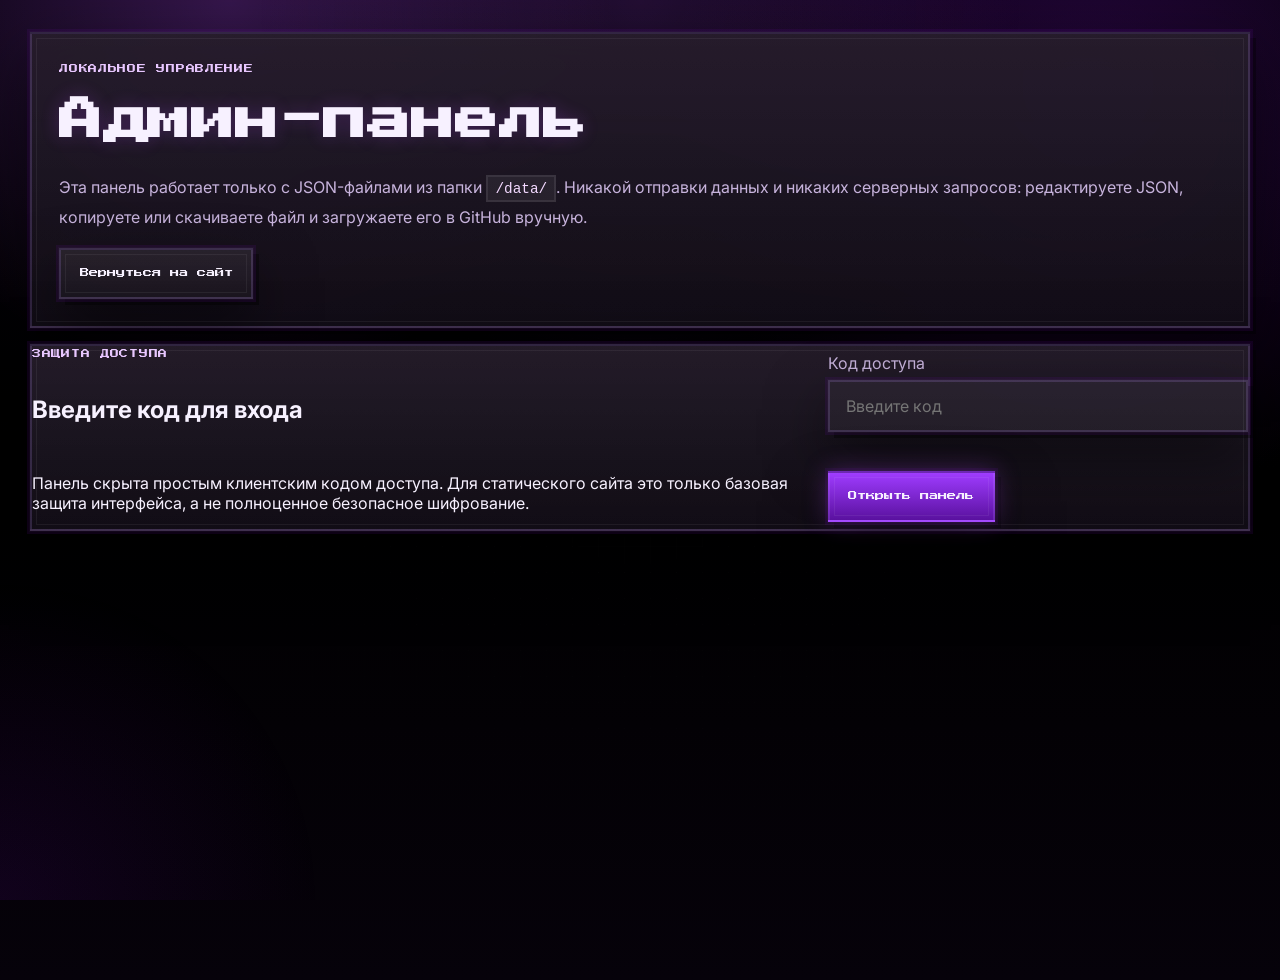
==== admin.html @ 132fc3dd "Add files via upload" ====
<!DOCTYPE html>
<html lang="ru">
<head>
  <meta charset="UTF-8">
  <meta name="viewport" content="width=device-width, initial-scale=1.0">
  <meta name="description" content="Офлайн-админка для редактирования JSON-файлов Minecraft сервера.">
  <title>Admin UI | Minecraft Server</title>
  <link rel="stylesheet" href="style.css">
</head>
<body data-page="admin">
  <div class="page-shell admin-shell">
    <main class="admin-main">
      <div class="container">
        <section class="admin-header glass-card reveal">
          <div>
            <p class="eyebrow">Локальное управление</p>
            <h1>Админ-панель</h1>
            <p>
              Эта панель работает только с JSON-файлами из папки <code>/data/</code>. Никакой отправки
              данных и никаких серверных запросов: редактируете JSON, копируете или скачиваете файл
              и загружаете его в GitHub вручную.
            </p>
          </div>
          <a class="button button-secondary" href="index.html">Вернуться на сайт</a>
        </section>

        <section class="glass-card admin-lock reveal" data-admin-lock>
          <div class="admin-lock-copy">
            <p class="eyebrow">Защита доступа</p>
            <h2>Введите код для входа</h2>
            <p>
              Панель скрыта простым клиентским кодом доступа. Для статического сайта это только базовая
              защита интерфейса, а не полноценное безопасное шифрование.
            </p>
          </div>
          <form class="admin-form admin-access-form" data-admin-access-form>
            <label>
              Код доступа
              <input type="password" name="accessCode" placeholder="Введите код" autocomplete="current-password" data-admin-access-input>
            </label>
            <div class="admin-actions">
              <button class="button button-primary" type="submit">Открыть панель</button>
            </div>
          </form>
        </section>

        <section class="admin-layout is-hidden" data-admin-workspace>
          <aside class="admin-sidebar glass-card reveal">
            <h2>JSON-файлы</h2>
            <nav class="admin-nav">
              <a href="#admin-news">Новости</a>
              <a href="#admin-banners">Баннеры</a>
              <a href="#admin-events">Ивенты</a>
              <a href="#admin-creators">Контент-мейкеры</a>
              <a href="#admin-mods">Моды</a>
              <a href="#admin-rules">Правила</a>
              <a href="#admin-constitution">Конституция</a>
            </nav>
            <div class="admin-note">
              <strong>Как работать:</strong>
              <p>Откройте нужный раздел, отредактируйте JSON, проверьте предпросмотр, затем нажмите <code>Скопировать JSON</code> или <code>Скачать JSON</code>.</p>
            </div>
          </aside>

          <div class="admin-content">
            <section class="glass-card admin-section reveal" id="admin-news" data-json-editor-section="news">
              <div class="admin-section-head">
                <div>
                  <p class="eyebrow">Файл</p>
                  <h2>news.json</h2>
                </div>
                <span class="meta-chip" data-json-status>Загрузка</span>
              </div>
              <div class="admin-grid">
                <div class="admin-editor-pane">
                  <textarea class="admin-json-textarea" rows="18" spellcheck="false" data-json-editor></textarea>
                  <div class="admin-actions">
                    <button class="button button-primary" type="button" data-copy-json>Скопировать JSON</button>
                    <button class="button button-secondary" type="button" data-download-json>Скачать JSON</button>
                    <button class="button button-secondary" type="button" data-reset-json>Сбросить</button>
                  </div>
                </div>
                <div class="admin-preview-grid" data-admin-preview></div>
              </div>
            </section>

            <section class="glass-card admin-section reveal" id="admin-banners" data-json-editor-section="banners">
              <div class="admin-section-head">
                <div>
                  <p class="eyebrow">Файл</p>
                  <h2>banners.json</h2>
                </div>
                <span class="meta-chip" data-json-status>Загрузка</span>
              </div>
              <div class="admin-grid">
                <div class="admin-editor-pane">
                  <textarea class="admin-json-textarea" rows="18" spellcheck="false" data-json-editor></textarea>
                  <div class="admin-actions">
                    <button class="button button-primary" type="button" data-copy-json>Скопировать JSON</button>
                    <button class="button button-secondary" type="button" data-download-json>Скачать JSON</button>
                    <button class="button button-secondary" type="button" data-reset-json>Сбросить</button>
                  </div>
                </div>
                <div class="admin-preview-grid" data-admin-preview></div>
              </div>
            </section>

            <section class="glass-card admin-section reveal" id="admin-events" data-json-editor-section="events">
              <div class="admin-section-head">
                <div>
                  <p class="eyebrow">Файл</p>
                  <h2>events.json</h2>
                </div>
                <span class="meta-chip" data-json-status>Загрузка</span>
              </div>
              <div class="admin-grid">
                <div class="admin-editor-pane">
                  <textarea class="admin-json-textarea" rows="18" spellcheck="false" data-json-editor></textarea>
                  <div class="admin-actions">
                    <button class="button button-primary" type="button" data-copy-json>Скопировать JSON</button>
                    <button class="button button-secondary" type="button" data-download-json>Скачать JSON</button>
                    <button class="button button-secondary" type="button" data-reset-json>Сбросить</button>
                  </div>
                </div>
                <div class="admin-preview-grid" data-admin-preview></div>
              </div>
            </section>

            <section class="glass-card admin-section reveal" id="admin-creators" data-json-editor-section="creators">
              <div class="admin-section-head">
                <div>
                  <p class="eyebrow">Файл</p>
                  <h2>creators.json</h2>
                </div>
                <span class="meta-chip" data-json-status>Загрузка</span>
              </div>
              <div class="admin-grid">
                <div class="admin-editor-pane">
                  <textarea class="admin-json-textarea" rows="18" spellcheck="false" data-json-editor></textarea>
                  <div class="admin-actions">
                    <button class="button button-primary" type="button" data-copy-json>Скопировать JSON</button>
                    <button class="button button-secondary" type="button" data-download-json>Скачать JSON</button>
                    <button class="button button-secondary" type="button" data-reset-json>Сбросить</button>
                  </div>
                </div>
                <div class="admin-preview-grid" data-admin-preview></div>
              </div>
            </section>

            <section class="glass-card admin-section reveal" id="admin-mods" data-json-editor-section="mods">
              <div class="admin-section-head">
                <div>
                  <p class="eyebrow">Файл</p>
                  <h2>mods.json</h2>
                </div>
                <span class="meta-chip" data-json-status>Загрузка</span>
              </div>
              <div class="admin-grid">
                <div class="admin-editor-pane">
                  <textarea class="admin-json-textarea" rows="18" spellcheck="false" data-json-editor></textarea>
                  <div class="admin-actions">
                    <button class="button button-primary" type="button" data-copy-json>Скопировать JSON</button>
                    <button class="button button-secondary" type="button" data-download-json>Скачать JSON</button>
                    <button class="button button-secondary" type="button" data-reset-json>Сбросить</button>
                  </div>
                </div>
                <div class="admin-preview-grid" data-admin-preview></div>
              </div>
            </section>

            <section class="glass-card admin-section reveal" id="admin-rules" data-json-editor-section="rules">
              <div class="admin-section-head">
                <div>
                  <p class="eyebrow">Файл</p>
                  <h2>rules.json</h2>
                </div>
                <span class="meta-chip" data-json-status>Загрузка</span>
              </div>
              <div class="admin-grid">
                <div class="admin-editor-pane">
                  <textarea class="admin-json-textarea" rows="18" spellcheck="false" data-json-editor></textarea>
                  <div class="admin-actions">
                    <button class="button button-primary" type="button" data-copy-json>Скопировать JSON</button>
                    <button class="button button-secondary" type="button" data-download-json>Скачать JSON</button>
                    <button class="button button-secondary" type="button" data-reset-json>Сбросить</button>
                  </div>
                </div>
                <div class="admin-preview-grid" data-admin-preview></div>
              </div>
            </section>

            <section class="glass-card admin-section reveal" id="admin-constitution" data-json-editor-section="constitution">
              <div class="admin-section-head">
                <div>
                  <p class="eyebrow">Файл</p>
                  <h2>constitution.json</h2>
                </div>
                <span class="meta-chip" data-json-status>Загрузка</span>
              </div>
              <div class="admin-grid">
                <div class="admin-editor-pane">
                  <textarea class="admin-json-textarea" rows="22" spellcheck="false" data-json-editor></textarea>
                  <div class="admin-actions">
                    <button class="button button-primary" type="button" data-copy-json>Скопировать JSON</button>
                    <button class="button button-secondary" type="button" data-download-json>Скачать JSON</button>
                    <button class="button button-secondary" type="button" data-reset-json>Сбросить</button>
                  </div>
                </div>
                <div class="admin-preview-grid" data-admin-preview></div>
              </div>
            </section>
          </div>
        </section>
      </div>
    </main>
  </div>

  <div class="toast" aria-live="polite" aria-atomic="true"></div>
  <script src="script.js"></script>
</body>
</html>
---- style.css ----
@import url("https://fonts.googleapis.com/css2?family=Inter:wght@400;500;600;700&family=Press+Start+2P&display=swap");

:root {
  --bg: #000000;
  --bg-soft: #09030d;
  --surface: rgba(16, 9, 22, 0.84);
  --surface-strong: rgba(24, 12, 34, 0.92);
  --text: #f7f1ff;
  --muted: #c7b3dc;
  --line: rgba(188, 143, 255, 0.18);
  --line-strong: rgba(214, 176, 255, 0.34);
  --accent: #6a0dad;
  --accent-bright: #b54cff;
  --accent-soft: rgba(106, 13, 173, 0.28);
  --accent-glow: rgba(181, 76, 255, 0.36);
  --success-glow: rgba(145, 86, 255, 0.28);
  --shadow-lg: 0 0 0 1px rgba(255, 255, 255, 0.02), 0 0 0 3px rgba(106, 13, 173, 0.12), 0 26px 60px rgba(0, 0, 0, 0.52);
  --shadow-pixel: 6px 6px 0 rgba(0, 0, 0, 0.35);
  --container: 1220px;
  --radius: 0;
  --transition: 220ms ease;
  --font-body: "Inter", "Segoe UI", sans-serif;
  --font-pixel: "Press Start 2P", monospace;
  color-scheme: dark;
}

*,
*::before,
*::after {
  box-sizing: border-box;
}

html {
  scroll-behavior: smooth;
}

body {
  margin: 0;
  min-width: 320px;
  font-family: var(--font-body);
  color: var(--text);
  background:
    radial-gradient(circle at 18% 0%, rgba(181, 76, 255, 0.26), transparent 24rem),
    radial-gradient(circle at 85% 10%, rgba(106, 13, 173, 0.28), transparent 26rem),
    linear-gradient(180deg, #08030d 0%, #000000 48%, #06020a 100%);
}

body::before,
body::after {
  content: "";
  position: fixed;
  inset: 0;
  pointer-events: none;
  z-index: -1;
}

body::before {
  background-image:
    linear-gradient(rgba(255, 255, 255, 0.035) 1px, transparent 1px),
    linear-gradient(90deg, rgba(255, 255, 255, 0.035) 1px, transparent 1px);
  background-size: 26px 26px;
  opacity: 0.28;
  mask-image: radial-gradient(circle at center, black, transparent 88%);
}

body::after {
  background:
    radial-gradient(circle at 50% 0%, rgba(181, 76, 255, 0.16), transparent 24rem),
    radial-gradient(circle at 0% 100%, rgba(106, 13, 173, 0.12), transparent 20rem);
}

img {
  display: block;
  max-width: 100%;
}

a {
  color: inherit;
  text-decoration: none;
}

code {
  padding: 0.22rem 0.45rem;
  border: 2px solid rgba(255, 255, 255, 0.08);
  background: rgba(255, 255, 255, 0.06);
  color: #f3d9ff;
  font-size: 0.9em;
  font-family: "Cascadia Code", "Consolas", monospace;
}

button,
input,
textarea {
  font: inherit;
}

button {
  cursor: pointer;
}

textarea {
  resize: vertical;
}

:focus-visible {
  outline: 2px solid var(--accent-bright);
  outline-offset: 3px;
}

.page-shell {
  position: relative;
  overflow: clip;
}

.container {
  width: min(calc(100% - 2rem), var(--container));
  margin: 0 auto;
}

.glass-card,
.button,
.copy-button,
.server-ip,
.site-nav a,
.nav-toggle,
.admin-form input,
.admin-form textarea,
.banner-more {
  position: relative;
  border-radius: var(--radius);
  border: 2px solid var(--line);
  box-shadow: var(--shadow-lg), var(--shadow-pixel);
}

.glass-card {
  background:
    linear-gradient(180deg, rgba(255, 255, 255, 0.08), rgba(255, 255, 255, 0.03)),
    linear-gradient(180deg, rgba(18, 9, 24, 0.92), rgba(10, 5, 15, 0.9));
  backdrop-filter: blur(16px);
  -webkit-backdrop-filter: blur(16px);
}

.glass-card::before,
.button::before,
.copy-button::before,
.nav-toggle::before,
.site-nav a::before,
.server-ip::before,
.admin-form input::before,
.admin-form textarea::before,
.banner-more::before {
  content: "";
  position: absolute;
  inset: 4px;
  border: 1px solid rgba(255, 255, 255, 0.06);
  pointer-events: none;
}

.site-header {
  position: sticky;
  top: 0;
  z-index: 20;
  padding: 1rem 0 0;
}

.nav-shell {
  display: flex;
  align-items: center;
  gap: 1rem;
  padding: 1rem 1.1rem;
}

.brand {
  display: inline-flex;
  align-items: center;
  gap: 0.9rem;
  min-width: 0;
}

.brand-mark {
  width: 3rem;
  aspect-ratio: 1;
  background:
    linear-gradient(135deg, rgba(255, 255, 255, 0.22), transparent),
    linear-gradient(135deg, #cb7cff, #5f12a7 72%);
  border: 2px solid rgba(255, 255, 255, 0.1);
  box-shadow: 0 0 24px rgba(181, 76, 255, 0.3);
}

.brand-text {
  display: grid;
  gap: 0.28rem;
}

.brand-text strong,
.eyebrow,
.site-nav a,
.button,
.copy-button,
.meta-chip,
.empty-badge,
.banner-more,
.footer-links a,
.text-link,
.admin-nav a,
.article-label {
  font-family: var(--font-pixel);
}

.brand-text strong {
  font-size: 0.8rem;
  line-height: 1.45;
}

.brand-text span {
  color: var(--muted);
  font-size: 0.78rem;
}

.nav-actions {
  display: flex;
  align-items: center;
  gap: 0.75rem;
  margin-left: auto;
}

.site-nav {
  display: flex;
  align-items: center;
  gap: 0.45rem;
  flex-wrap: wrap;
}

.site-nav a {
  padding: 0.85rem 0.95rem;
  color: var(--muted);
  background: rgba(255, 255, 255, 0.03);
  font-size: 0.58rem;
  line-height: 1.6;
  transition: color var(--transition), transform var(--transition), box-shadow var(--transition), border-color var(--transition);
}

.site-nav a:hover,
.site-nav a:focus-visible,
.site-nav a.active {
  color: var(--text);
  border-color: var(--line-strong);
  box-shadow: var(--shadow-lg), 0 0 18px var(--accent-glow), var(--shadow-pixel);
  transform: translateY(-2px);
}

.nav-toggle {
  display: none;
  width: 3.25rem;
  height: 3.25rem;
  padding: 0;
  background: rgba(255, 255, 255, 0.04);
}

.nav-toggle span {
  display: block;
  width: 1.35rem;
  height: 2px;
  margin: 0.26rem auto;
  background: var(--text);
  box-shadow: 0 0 10px rgba(255, 255, 255, 0.18);
  transition: transform var(--transition), opacity var(--transition);
}

.nav-toggle[aria-expanded="true"] span:nth-child(1) {
  transform: translateY(6px) rotate(45deg);
}

.nav-toggle[aria-expanded="true"] span:nth-child(2) {
  opacity: 0;
}

.nav-toggle[aria-expanded="true"] span:nth-child(3) {
  transform: translateY(-6px) rotate(-45deg);
}

.hero-section,
.page-hero {
  padding: 5.6rem 0 2.5rem;
}

.hero-grid {
  display: grid;
  grid-template-columns: minmax(0, 1.3fr) minmax(300px, 0.8fr);
  gap: 1.5rem;
}

.hero-copy,
.page-hero-card,
.footer-shell,
.admin-header,
.admin-section,
.support-panel,
.document-sidebar,
.document-article,
.feature-card,
.banner-card,
.news-card,
.event-card,
.creator-card,
.rule-group,
.empty-card,
.admin-sidebar,
.server-card,
.info-card,
.support-card,
.mod-card {
  padding: 1.7rem;
}

.hero-side {
  display: grid;
  gap: 1rem;
}

.hero-copy h1,
.page-hero-card h1,
.admin-header h1 {
  margin: 0.7rem 0 1.2rem;
  font-family: var(--font-pixel);
  font-size: clamp(1.55rem, 3.4vw, 3.1rem);
  line-height: 1.5;
  text-shadow: 0 0 18px rgba(181, 76, 255, 0.22);
}

.section-heading h2,
.rule-group h2,
.admin-section-head h2,
.admin-sidebar h2,
.document-article h2,
.support-heading h2 {
  margin: 0.7rem 0 1rem;
  font-family: var(--font-pixel);
  font-size: clamp(1.05rem, 2vw, 1.55rem);
  line-height: 1.7;
}

.feature-card h3,
.banner-copy h3,
.news-content h3,
.event-card h3,
.creator-content h3,
.empty-card h3,
.support-card h3,
.mod-content h3,
.article-section h3 {
  margin: 0 0 0.9rem;
  font-family: var(--font-pixel);
  font-size: 0.8rem;
  line-height: 1.7;
}

.eyebrow,
.article-label {
  margin: 0;
  color: #e8c7ff;
  font-size: 0.56rem;
  line-height: 1.8;
  letter-spacing: 0.08em;
  text-transform: uppercase;
}

.hero-text,
.page-hero-card p:last-child,
.section-heading p:last-child,
.feature-card p,
.empty-card p,
.news-content p,
.event-card p,
.creator-content p,
.rule-list,
.admin-note p,
.admin-header p:last-child,
.banner-copy p,
.support-card p,
.document-note,
.article-section p,
.mod-content p,
.helper-text,
.footer-shell p,
.info-card p,
.server-card p:last-child {
  color: var(--muted);
  line-height: 1.8;
}

.hero-actions,
.admin-actions {
  display: flex;
  flex-wrap: wrap;
  gap: 0.8rem;
  margin-top: 1.5rem;
}

.button,
.copy-button {
  display: inline-flex;
  align-items: center;
  justify-content: center;
  min-height: 3.2rem;
  padding: 0.8rem 1.15rem;
  background: linear-gradient(180deg, rgba(255, 255, 255, 0.08), rgba(255, 255, 255, 0.03));
  color: var(--text);
  font-size: 0.58rem;
  line-height: 1.6;
  transition: transform var(--transition), box-shadow var(--transition), border-color var(--transition), background-color var(--transition);
}

.button:hover,
.button:focus-visible,
.copy-button:hover,
.copy-button:focus-visible,
.text-link:hover,
.text-link:focus-visible {
  transform: translateY(-2px);
}

.button-primary {
  background: linear-gradient(180deg, #9f3cff 0%, #5a119f 100%);
  box-shadow: var(--shadow-lg), 0 0 24px rgba(181, 76, 255, 0.34), var(--shadow-pixel);
}

.button-secondary,
.copy-button {
  background: linear-gradient(180deg, rgba(255, 255, 255, 0.07), rgba(255, 255, 255, 0.03));
}

.support-link {
  border-color: rgba(228, 187, 255, 0.44);
  background: linear-gradient(180deg, rgba(208, 104, 255, 0.28), rgba(106, 13, 173, 0.62));
  box-shadow: var(--shadow-lg), 0 0 26px rgba(181, 76, 255, 0.5), 0 0 40px rgba(106, 13, 173, 0.32), var(--shadow-pixel);
}

.support-link-nav {
  white-space: nowrap;
}

.server-card,
.info-card {
  min-height: 100%;
}

.server-ip-row {
  display: flex;
  flex-wrap: wrap;
  align-items: stretch;
  gap: 0.8rem;
  margin: 1rem 0 0.8rem;
}

.server-ip {
  display: inline-flex;
  align-items: center;
  min-height: 3.2rem;
  padding: 0.85rem 1rem;
  background: rgba(7, 4, 11, 0.9);
  font-family: "Cascadia Code", "Consolas", monospace;
  overflow-wrap: anywhere;
}

.section {
  position: relative;
  padding: 4.3rem 0;
}

.section + .section::before {
  content: "";
  position: absolute;
  top: 0;
  left: 50%;
  width: min(100%, 1040px);
  height: 2px;
  transform: translateX(-50%);
  background: linear-gradient(90deg, transparent, rgba(181, 76, 255, 0.34), transparent);
}

.section-heading {
  max-width: 58rem;
  margin-bottom: 1.8rem;
}

.feature-grid,
.content-grid,
.rules-grid,
.support-grid,
.mods-grid {
  display: grid;
  gap: 1rem;
}

.feature-grid,
.support-grid {
  grid-template-columns: repeat(3, minmax(0, 1fr));
}

.content-grid,
.mods-grid {
  grid-template-columns: repeat(3, minmax(0, 1fr));
}

.rules-grid {
  grid-template-columns: repeat(2, minmax(0, 1fr));
}

.feature-card,
.event-card,
.empty-card,
.support-card {
  min-height: 100%;
}

.feature-card,
.banner-card,
.news-card,
.event-card,
.creator-card,
.rule-group,
.empty-card,
.admin-section,
.admin-sidebar,
.admin-header,
.support-card,
.document-article,
.mod-card {
  transition: transform var(--transition), border-color var(--transition), box-shadow var(--transition), background-color var(--transition);
}

.feature-card:hover,
.banner-card:hover,
.news-card:hover,
.event-card:hover,
.creator-card:hover,
.rule-group:hover,
.empty-card:hover,
.admin-section:hover,
.support-card:hover,
.document-article:hover,
.mod-card:hover {
  transform: translateY(-4px);
  border-color: var(--line-strong);
  box-shadow: var(--shadow-lg), 0 0 22px rgba(181, 76, 255, 0.18), var(--shadow-pixel);
}

.text-link {
  display: inline-flex;
  margin-top: 0.7rem;
  color: #f0d0ff;
  font-size: 0.55rem;
  line-height: 1.7;
}

.banner-card,
.news-card,
.creator-card,
.mod-card {
  overflow: hidden;
  padding: 0;
}

.banner-link {
  display: grid;
  height: 100%;
}

.banner-image-wrap,
.news-image-wrap,
.creator-avatar-wrap,
.preview-image-placeholder,
.mod-image-wrap {
  position: relative;
  overflow: hidden;
  background:
    linear-gradient(135deg, rgba(181, 76, 255, 0.38), rgba(255, 255, 255, 0.03)),
    linear-gradient(180deg, rgba(20, 10, 29, 0.95), rgba(11, 5, 16, 0.95));
}

.banner-image-wrap,
.news-image-wrap,
.mod-image-wrap {
  min-height: 14rem;
}

.creator-avatar-wrap {
  aspect-ratio: 1;
  max-width: 8.2rem;
  margin: 1.3rem 1.3rem 0;
  border: 2px solid var(--line);
  box-shadow: 0 0 0 1px rgba(255, 255, 255, 0.04), 0 0 18px rgba(181, 76, 255, 0.12);
}

.banner-image,
.news-image,
.creator-avatar,
.mod-image {
  width: 100%;
  height: 100%;
  object-fit: cover;
}

.banner-copy,
.news-content,
.creator-content,
.mod-content {
  padding: 1.3rem;
}

.banner-copy p,
.creator-content p,
.mod-content p {
  margin: 0 0 1rem;
}

.banner-more {
  display: inline-flex;
  align-items: center;
  min-height: 2.4rem;
  padding: 0.45rem 0.8rem;
  background: rgba(255, 255, 255, 0.05);
  font-size: 0.52rem;
}

.download-button {
  width: fit-content;
}

.card-meta {
  display: flex;
  align-items: center;
  justify-content: space-between;
  gap: 0.75rem;
  flex-wrap: wrap;
  margin-bottom: 0.9rem;
  color: var(--muted);
  font-size: 0.9rem;
}

.meta-chip,
.empty-badge {
  display: inline-flex;
  align-items: center;
  min-height: 2rem;
  padding: 0.28rem 0.7rem;
  background: rgba(123, 41, 190, 0.34);
  border: 2px solid rgba(214, 176, 255, 0.16);
  color: #f2deff;
  font-size: 0.5rem;
  line-height: 1.6;
}

.rule-list {
  margin: 0;
  padding-left: 1.35rem;
}

.rule-list li + li {
  margin-top: 0.7rem;
}

.support-panel {
  padding: 2rem;
}

.support-heading {
  margin-bottom: 1.6rem;
}

.page-main {
  padding-bottom: 1rem;
}

.site-footer {
  padding: 1rem 0 2rem;
}

.footer-shell {
  display: flex;
  align-items: center;
  justify-content: space-between;
  gap: 1rem;
}

.footer-links {
  display: flex;
  flex-wrap: wrap;
  gap: 0.9rem;
}

.footer-links a {
  font-size: 0.52rem;
  line-height: 1.7;
  color: #f0d9ff;
}

.toast {
  position: fixed;
  right: 1rem;
  bottom: 1rem;
  z-index: 30;
  max-width: min(22rem, calc(100vw - 2rem));
  padding: 1rem 1.1rem;
  border: 2px solid rgba(214, 176, 255, 0.22);
  background: rgba(12, 7, 17, 0.95);
  box-shadow: var(--shadow-lg), 0 0 18px rgba(181, 76, 255, 0.28);
  opacity: 0;
  transform: translateY(0.8rem);
  pointer-events: none;
  transition: opacity var(--transition), transform var(--transition);
}

.toast.is-visible {
  opacity: 1;
  transform: translateY(0);
}

.reveal {
  opacity: 0;
  transform: translateY(22px);
  transition: opacity 520ms ease, transform 520ms ease;
}

.reveal.is-visible {
  opacity: 1;
  transform: translateY(0);
}

.document-layout {
  display: grid;
  grid-template-columns: 280px minmax(0, 1fr);
  gap: 1rem;
}

.document-sidebar {
  position: sticky;
  top: 6.2rem;
  align-self: start;
}

.document-nav,
.admin-nav {
  display: grid;
  gap: 0.5rem;
  margin: 1rem 0 1.4rem;
}

.document-nav a,
.admin-nav a {
  padding: 0.85rem 0.95rem;
  border: 2px solid rgba(255, 255, 255, 0.05);
  background: rgba(255, 255, 255, 0.03);
  color: var(--muted);
  font-size: 0.54rem;
  line-height: 1.6;
  transition: transform var(--transition), border-color var(--transition), color var(--transition), box-shadow var(--transition);
}

.document-nav a:hover,
.document-nav a:focus-visible,
.admin-nav a:hover,
.admin-nav a:focus-visible {
  color: var(--text);
  border-color: var(--line-strong);
  box-shadow: 0 0 18px rgba(181, 76, 255, 0.18);
  transform: translateX(3px);
}

.document-content,
.admin-content {
  display: grid;
  gap: 1rem;
}

.article-section + .article-section {
  margin-top: 1.25rem;
  padding-top: 1.15rem;
  border-top: 1px solid rgba(255, 255, 255, 0.08);
}

.admin-shell {
  padding: 2rem 0 3rem;
}

.admin-main {
  min-height: 100vh;
}

.admin-layout {
  display: grid;
  grid-template-columns: 300px minmax(0, 1fr);
  gap: 1rem;
  margin-top: 1rem;
}

.admin-sidebar {
  position: sticky;
  top: 1rem;
  align-self: start;
}

.admin-note {
  margin-top: 1.2rem;
  padding: 1rem;
  border: 2px solid rgba(255, 255, 255, 0.05);
  background: rgba(255, 255, 255, 0.03);
}

.admin-note strong {
  display: block;
  margin-bottom: 0.6rem;
}

.admin-section-head {
  display: flex;
  align-items: center;
  justify-content: space-between;
  gap: 1rem;
  margin-bottom: 1.2rem;
}

.admin-grid {
  display: grid;
  grid-template-columns: minmax(0, 1fr) minmax(280px, 0.85fr);
  gap: 1rem;
}

.admin-editor-pane,
.admin-preview-grid {
  display: grid;
  gap: 1rem;
  align-content: start;
}

.admin-form {
  display: grid;
  gap: 0.9rem;
}

.admin-form label {
  display: grid;
  gap: 0.45rem;
  color: var(--muted);
}

.admin-form input,
.admin-form textarea {
  width: 100%;
  padding: 0.9rem 1rem;
  background: rgba(255, 255, 255, 0.04);
  color: var(--text);
  outline: none;
  transition: border-color var(--transition), box-shadow var(--transition), transform var(--transition);
}

.admin-form input:focus,
.admin-form textarea:focus {
  border-color: var(--line-strong);
  box-shadow: 0 0 0 2px rgba(181, 76, 255, 0.14), 0 0 24px rgba(181, 76, 255, 0.12);
}

.admin-preview {
  height: fit-content;
}

.admin-lock {
  display: grid;
  grid-template-columns: minmax(0, 1fr) minmax(280px, 420px);
  gap: 1rem;
  margin-top: 1rem;
  align-items: center;
}

.admin-lock-copy {
  display: grid;
  gap: 0.8rem;
}

.admin-access-form {
  align-content: start;
}

.admin-json-textarea {
  width: 100%;
  min-height: 22rem;
  padding: 1rem;
  border: 2px solid var(--line);
  background: rgba(255, 255, 255, 0.04);
  color: var(--text);
  line-height: 1.7;
  font-family: "Cascadia Code", "Consolas", monospace;
  box-shadow: var(--shadow-lg), var(--shadow-pixel);
}

.admin-json-textarea:focus {
  border-color: var(--line-strong);
  box-shadow: 0 0 0 2px rgba(181, 76, 255, 0.14), 0 0 24px rgba(181, 76, 255, 0.12);
  outline: none;
}

.admin-preview-grid .glass-card {
  padding: 1.25rem;
}

.meta-chip.is-error {
  color: #ffd1dc;
  border-color: rgba(255, 109, 109, 0.38);
  box-shadow: 0 0 18px rgba(255, 109, 109, 0.18);
}

.is-hidden {
  display: none !important;
}

.preview-image-placeholder {
  display: grid;
  place-items: center;
  min-height: 12rem;
  color: #f0dbff;
  font-family: var(--font-pixel);
  font-size: 0.58rem;
  line-height: 1.7;
}

.creator-card .creator-link {
  width: fit-content;
}

@media (max-width: 1180px) {
  .hero-grid,
  .feature-grid,
  .content-grid,
  .rules-grid,
  .support-grid,
  .mods-grid,
  .document-layout,
  .admin-layout,
  .admin-grid,
  .footer-shell {
    grid-template-columns: 1fr;
  }

  .document-sidebar,
  .admin-sidebar {
    position: static;
  }

  .admin-lock {
    grid-template-columns: 1fr;
  }

  .footer-shell {
    align-items: flex-start;
  }
}

@media (max-width: 860px) {
  .site-header {
    padding-top: 0.8rem;
  }

  .nav-shell {
    flex-wrap: wrap;
    align-items: flex-start;
  }

  .nav-actions {
    display: contents;
  }

  .nav-toggle {
    display: inline-block;
    margin-left: auto;
  }

  .site-nav {
    display: none;
    width: 100%;
    flex-direction: column;
    align-items: stretch;
    margin-top: 0.25rem;
  }

  .site-nav.is-open {
    display: flex;
  }

  .site-nav a,
  .support-link-nav {
    width: 100%;
  }

  .hero-section,
  .page-hero {
    padding-top: 4.4rem;
  }

  .hero-copy,
  .page-hero-card,
  .footer-shell,
  .admin-header,
  .admin-section,
  .support-panel,
  .document-sidebar,
  .document-article,
  .feature-card,
  .banner-card,
  .news-card,
  .event-card,
  .creator-card,
  .rule-group,
  .empty-card,
  .admin-sidebar,
  .server-card,
  .info-card,
  .support-card,
  .mod-card {
    padding: 1.25rem;
  }

  .banner-image-wrap,
  .news-image-wrap,
  .mod-image-wrap {
    min-height: 11rem;
  }

  .creator-avatar-wrap {
    margin: 1.25rem auto 0;
  }
}

@media (max-width: 640px) {
  .container {
    width: min(calc(100% - 1rem), var(--container));
  }

  .hero-copy h1,
  .page-hero-card h1,
  .admin-header h1 {
    font-size: clamp(1.2rem, 7vw, 1.8rem);
  }

  .section-heading h2,
  .rule-group h2,
  .admin-section-head h2,
  .admin-sidebar h2,
  .document-article h2,
  .support-heading h2 {
    font-size: clamp(0.85rem, 4.2vw, 1.15rem);
  }

  .feature-card h3,
  .banner-copy h3,
  .news-content h3,
  .event-card h3,
  .creator-content h3,
  .empty-card h3,
  .support-card h3,
  .mod-content h3,
  .article-section h3 {
    font-size: 0.7rem;
  }

  .site-nav a,
  .button,
  .copy-button,
  .meta-chip,
  .empty-badge,
  .footer-links a,
  .text-link,
  .admin-nav a,
  .document-nav a {
    font-size: 0.5rem;
  }

  .section {
    padding: 3.4rem 0;
  }
}

@media (prefers-reduced-motion: reduce) {
  html {
    scroll-behavior: auto;
  }

  *,
  *::before,
  *::after {
    animation: none !important;
    transition: none !important;
  }

  .reveal {
    opacity: 1;
    transform: none;
  }
}
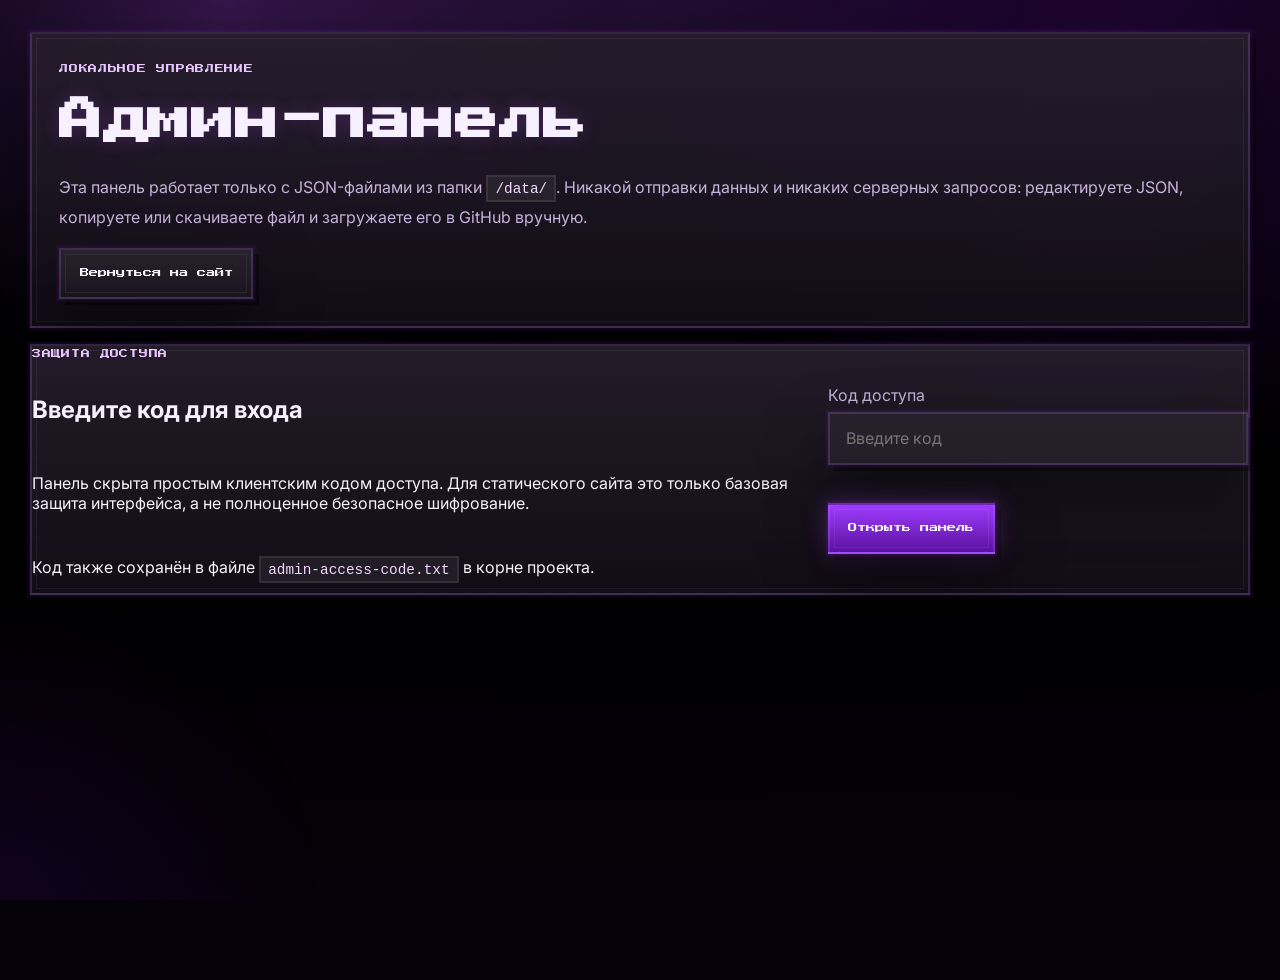
==== commit 899d8950: "admin.html" ====
--- a/admin.html
+++ b/admin.html
@@ -32,6 +32,9 @@
               Панель скрыта простым клиентским кодом доступа. Для статического сайта это только базовая
               защита интерфейса, а не полноценное безопасное шифрование.
             </p>
+            <p>
+              Код также сохранён в файле <code>admin-access-code.txt</code> в корне проекта.
+            </p>
           </div>
           <form class="admin-form admin-access-form" data-admin-access-form>
             <label>
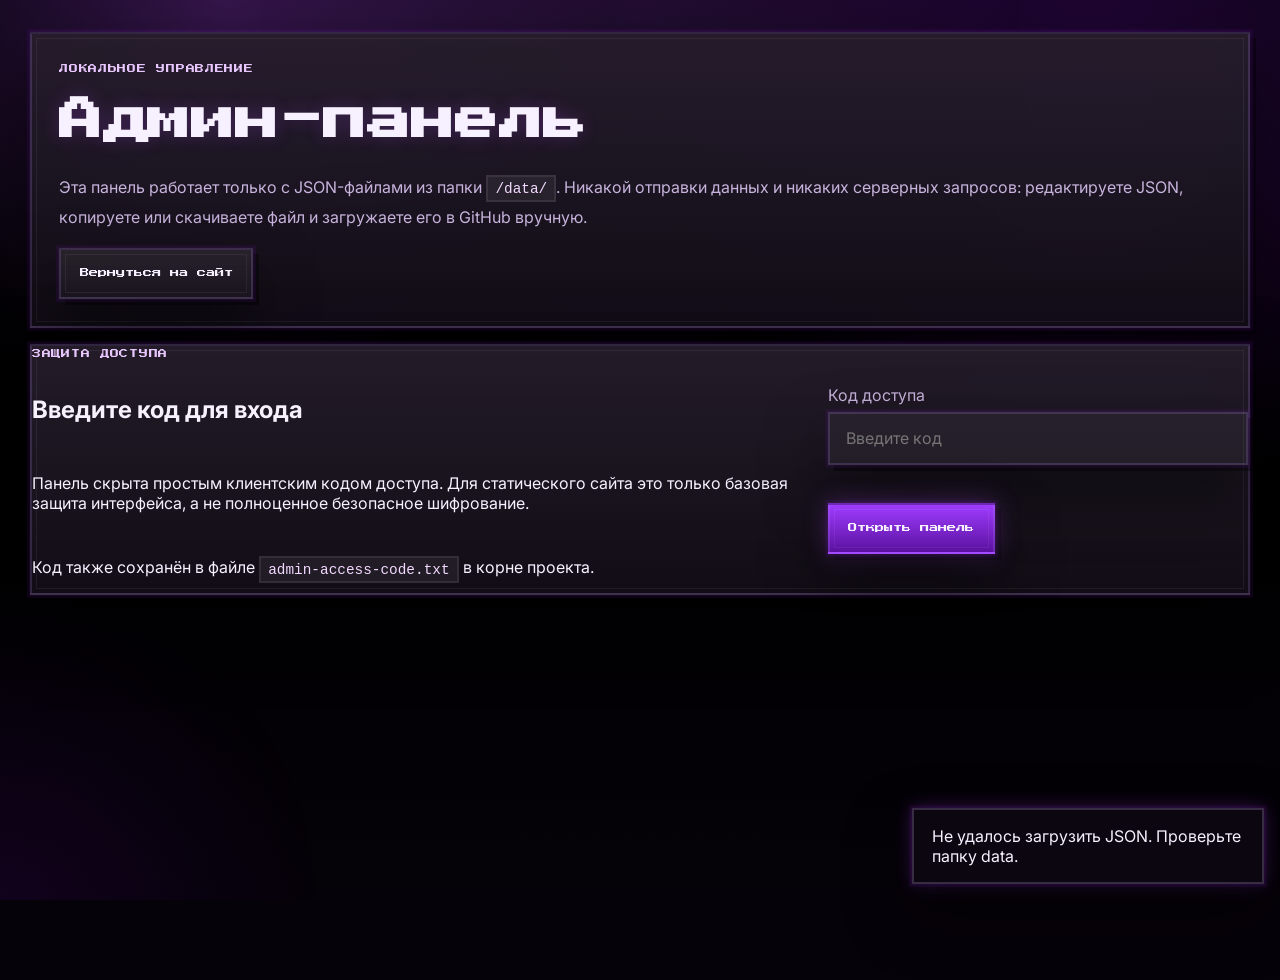
==== commit f5d1bbd7: "admin.html" ====
--- a/admin.html
+++ b/admin.html
@@ -51,6 +51,7 @@
           <aside class="admin-sidebar glass-card reveal">
             <h2>JSON-файлы</h2>
             <nav class="admin-nav">
+              <a href="#admin-site">Настройки сайта</a>
               <a href="#admin-news">Новости</a>
               <a href="#admin-banners">Баннеры</a>
               <a href="#admin-events">Ивенты</a>
@@ -66,6 +67,27 @@
           </aside>
 
           <div class="admin-content">
+            <section class="glass-card admin-section reveal" id="admin-site" data-json-editor-section="site">
+              <div class="admin-section-head">
+                <div>
+                  <p class="eyebrow">Файл</p>
+                  <h2>site.json</h2>
+                </div>
+                <span class="meta-chip" data-json-status>Загрузка</span>
+              </div>
+              <div class="admin-grid">
+                <div class="admin-editor-pane">
+                  <textarea class="admin-json-textarea" rows="24" spellcheck="false" data-json-editor></textarea>
+                  <div class="admin-actions">
+                    <button class="button button-primary" type="button" data-copy-json>Скопировать JSON</button>
+                    <button class="button button-secondary" type="button" data-download-json>Скачать JSON</button>
+                    <button class="button button-secondary" type="button" data-reset-json>Сбросить</button>
+                  </div>
+                </div>
+                <div class="admin-preview-grid" data-admin-preview></div>
+              </div>
+            </section>
+
             <section class="glass-card admin-section reveal" id="admin-news" data-json-editor-section="news">
               <div class="admin-section-head">
                 <div>
